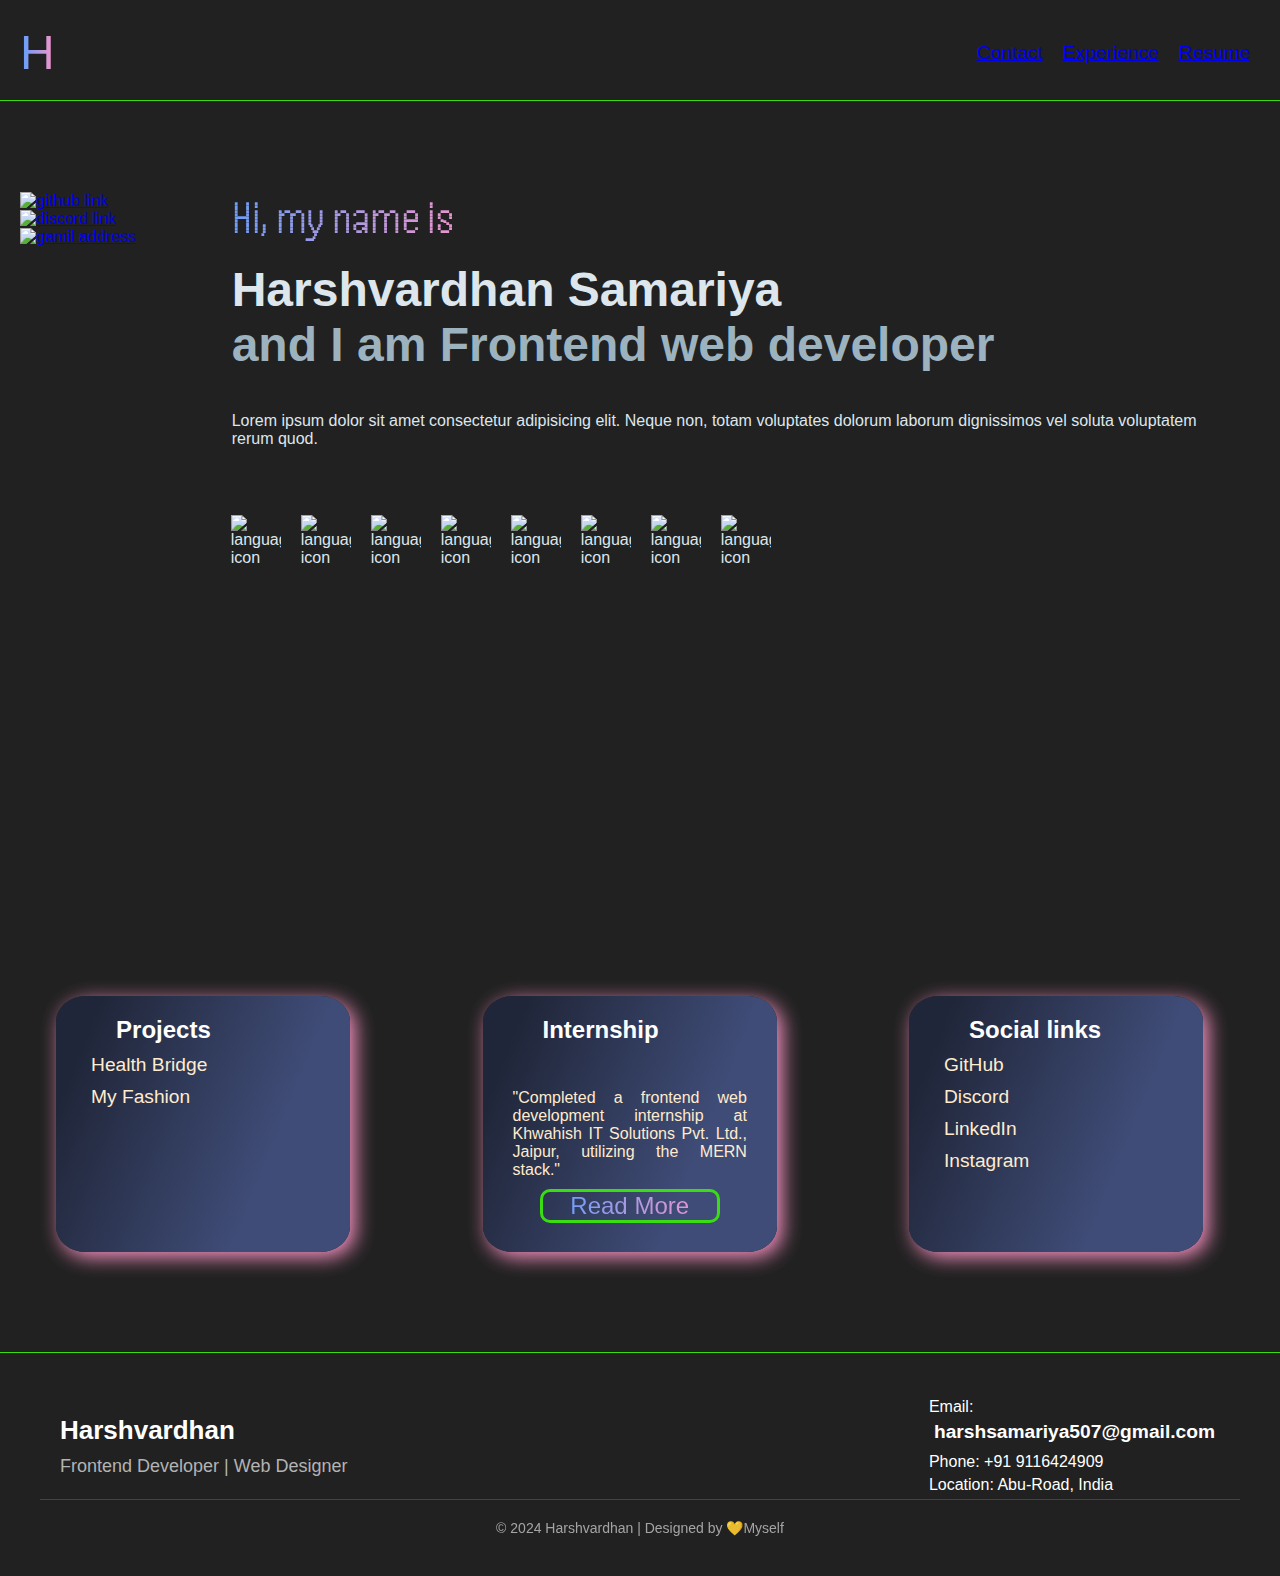
==== index.html @ d90b945e "index.html" ====
<!DOCTYPE html>
<html lang="en">

<head>
  <meta charset="UTF-8" />
  <meta name="viewport" content="width=device-width, initial-scale=1.0" />
  <title>Harshvardhan</title>
  <link rel="stylesheet" href="style.css">
  <link rel="apple-touch-icon" sizes="180x180" href="image//apple-touch-icon.png">
  <link rel="icon" type="image/png" sizes="32x32" href="/favicon-32x32.png">
  <link rel="icon" type="image/png" sizes="16x16" href="./images/favicon_package_v0.16/favicon-16x16.png">
  <link rel="manifest" href="/site.webmanifest">
  <link rel="mask-icon" href="/safari-pinned-tab.svg" color="#5bbad5">
  <meta name="msapplication-TileColor" content="#da532c">
  <meta name="theme-color" content="#ffffff">
</head>
<div>
  <header>
    <div id="symbol">
      <p> H </p>
    </div>
    <nav>
      <!-- Hamburger icon -->
      <div class="hamburger" id="hamburger">
        <div></div>
        <div></div>
        <div></div>
      </div>
      <ul class="navUl" id="navUl">
        <!-- <li><a href="">About</a></li> -->
        <!-- <li><a href="">Projects</a></li> -->
        <li><a href="./Contact us/contact.html">Contact</a></li>
        <li><a href="/experiance.html">Experience</a></li>
        <li><a href="resume.html">Resume</a></li>
      </ul>     
    </nav>
  </header>
  <div class="main">
    <div class="social_bar">
      <div>
        <a href="https://github.com/Bharatpanther" target="_blank"><img src="./images/github.png" alt="github link"></a>
        <br />
        <a href="https://discordapp.com/users/1246339924513390693" target="_blank"><img src="./images/discord.png"
            alt="discord link"></a>
        <br />
        <a href="mailto:harshsamariya507@gmail.com" target="_blank"><img src="./images/gmail.png"
            alt=" gamil address"></a>
        <br />
      </div>
    </div>
    <div class="intro">
      <p> <span class="f_line">Hi, my name is </span> </p>
      <br>
      <h1 class="name">Harshvardhan Samariya</h1>
      <h1 class="profession">and I am Frontend web developer</h1>
      <p>
        <span class="about_me">
          Lorem ipsum dolor sit amet consectetur adipisicing elit. Neque non, totam voluptates dolorum laborum
          dignissimos vel soluta voluptatem rerum quod.
        </span>
      </p>
      <div style="display: flex; padding:0px 0px 0px 29px;">
        <img src="./images/langicon/bootstrap-5-1.svg" class="logo" alt="language icon" >
        <img src="./images/langicon/css-3.svg" class="logo" alt="language icon" >
        <img src="./images/langicon/github-icon-1.svg" class="logo" alt="language icon" >
        <img src="./images/langicon/html5-2.svg" class="logo" alt="language icon" >
        <img src="./images/langicon/nodejs.svg" class="logo" alt="language icon" >
        <img src="./images/langicon/react-native-1.svg" class="logo" alt="language icon" >
        <img src="./images/langicon/tailwind-css-2.svg" class="logo" alt="language icon" >
        <img src="./images/langicon/javascript-1.svg" class="logo" alt="language icon" >
      </div>
    </div>
  </div>
  <div class="container" >
    <div class="card">
      <h1>Projects</h1>
      <p>
        <a href="https://github.com/Bharatpanther/Health-bridge-main/tree/main/Health-bridge-main">Health Bridge</a>
        <a href="https://github.com/Bharatpanther/Myfashion-main">My Fashion</a>
      </p>
    </div>
    <div class="card ">
      <h1>Internship</h1>
      <p >"Completed a frontend web development internship at Khwahish IT Solutions Pvt. Ltd., Jaipur, utilizing the MERN stack."</p>
      <button class="btn"  >Read More</button>
    </div>
    <div class="card">
      <h1>Social links</h1>
      <p>
        <a href="https://github.com/Bharatpanther">GitHub</a>
        <a href="https://discordapp.com/users/harshu_18122_22987">Discord</a>
        <a href="https://www.linkedin.com/in/harshvardhan-samariya-307a82262">LinkedIn</a>
        <!-- <a href="">LeetCode</a> -->
        <a href="https://www.instagram.com/harsh._.sm/">Instagram</a>
      </p>
    </div>
  </div>

  <footer>
    <div class="footer-container">
      <div class="footer-about">
        <h3>Harshvardhan</h3>
        <p>Frontend Developer | Web Designer</p>
      </div>
      <div class="footer-contact">
        <p>Email: <a href="mailto:harshsamariya507@gmail.com">harshsamariya507@gmail.com</a></p>
        <p>Phone: +91 9116424909</p>
        <p>Location: Abu-Road, India</p>
      </div>
    </div>
    <div class="footer-bottom">
      <p>&copy; 2024 Harshvardhan | Designed by 💛Myself</p>
    </div>
  </footer>

  </body>
  <script>
    document.querySelector('.btn').addEventListener('click', function(){
        window.location.href='./int/internship.html'
    } );

    const hamburger = document.getElementById('hamburger');
  const navUl = document.getElementById('navUl');

  hamburger.addEventListener('click', function() {
    navUl.classList.toggle('active');
  });

   
  </script>

  
  </html>
---- style.css ----
@import url('https://fonts.googleapis.com/css2?family=Handjet:wght@100..900&display=swap');


* {
    margin: 0;
    padding: 0;
    box-sizing: border-box;
}

body {
    background-color: #212121;
    font-family: Arial, sans-serif;
    color: var(--primary-color);
}

:root {
    --primary-color: #DDE6ED;
    --second-color: #9DB2BF;
    --primary-bg-color: #212121;
    --high-light-color: #03C988;
    --border: #03C988;
}

/* Symbol Styling */
#symbol p {
    font-size: 48px;
    margin: 0;
    padding: 0;
    background: linear-gradient(to right, #599fff, #fd94c6);
    background-clip: text ;
    color: transparent;

}

/* Header Styling */
header {
    display: flex;
    justify-content: space-between;
    align-items: center;
    padding: 20px;
    border-bottom: 1px solid #39dd11;
    background-color: var(--primary-bg-color);
    position: sticky;
    top: 5px;
}

/* Navigation List (Hidden on Mobile) */
nav ul {
    display: flex;
    list-style: none;
}

nav ul li {
    font-size: 1.2em;
    margin: 0 10px;    
}

li :visited{ 
    color: var(--primary-color);
}

li :hover {
    color: var(--high-light-color);
  }

/* Hamburger Icon (Hidden on Desktop) */
.hamburger {
    display: none;
    cursor: pointer;
    flex-direction: column;
    justify-content: center;
    align-items: center;
    width: 35px;
    height: 30px;
}

.hamburger div {
    width: 30px;
    height: 3px;
    background-color: var(--high-light-color);
    margin: 4px 0;
}

/* hamburger animation */
@media (max-width: 768px) {
    nav ul {
      display: none;
      flex-direction: column;
      position: absolute;
      top: 60px;
      right: 20px;
      background-color: var(--primary-bg-color);
      width: 150px;
      opacity: 0;
      visibility: hidden;
      transition: all 0.3s ease-in-out;
    }
  
    nav ul.active {
      display: flex;
      opacity: 1;
      visibility: visible;
    }
  
    .hamburger div {
      transition: all 0.3s ease-in-out;
    }
  
    .hamburger.active div:nth-child(1) {
      transform: rotate(45deg) translate(5px, 5px);
    }
  
    .hamburger.active div:nth-child(2) {
      opacity: 0;
    }
  
    .hamburger.active div:nth-child(3) {
      transform: rotate(-45deg) translate(5px, -5px);
    }
  }

  

/* logo */
.logo {
    margin: 27px 10px 10px 10px;
    height: 60px;
}

/* main div*/
.main{
    /* border: 0.5px solid #03C988; */
    height: 100vh;
    display: flex;
}


/* Social bar*/
.social_bar{
    display: block;
    height: 100vh;
    width: 200px;
    
}

.social_bar >div {
    margin-top: 50%;
}


img{
    margin-left: 20px;
    height: 50px;
    width: 50px;
}

.intro{
    margin: 95px 0px 40px 0px;
}

.f_line{
    padding: 40px;
    /* color: #03C988; */
    font-size: 48px;
    font-family: "Handjet", sans-serif;
  font-optical-sizing: auto;
  font-style: normal;
  font-variation-settings:
    "ELGR" 1,
    "ELSH" 2;
    background: linear-gradient(to right, #599fff, #fd94c6);
    background-clip: text ;
    color: transparent;
}

.about_me{
    padding: 40px;
    color: #DDE6ED;
    display: flex;
  justify-content: flex-start;
}

h1{
    font-size: xxx-large;
    padding-left: 40px;
}

.profession{
    color: #9DB2BF;
}



/* Responsive Navigation */
@media (max-width: 768px) {
    /* Show Hamburger, Hide Nav List */
    nav ul {
        display: none;
        flex-direction: column;
        position: absolute;
        top: 60px;
        right: 20px;
        background-color: var(--primary-bg-color);
        width: 150px;
    }

    nav ul.active {
        display: flex;
    }

    /* Show Hamburger Icon */
    .hamburger {
        display: flex;
    }

    nav ul li {
        font-size: 1.1em;
        margin: 10px;
    }
}



/* Card Container */
/* .container{
    display: flex;
    width: 98.4vw;
    justify-content: center;
    align-items: center;
}

.card{
    width: 23vw;
    height: 20vw;
    margin: auto;
    background: linear-gradient(112.1deg, rgb(32, 38, 57) 11.4%, rgb(63, 76, 119) 70.2%) ;
    box-shadow: 5px 5px 20px #fd94c6;
    border-radius: 10%;
}

.card > h1 {
    padding-top: 15px;
}

p > a {
    display: block;
    padding: 8px;
    margin-left: 50px;
    color: blanchedalmond;
    font-size: 1.5rem
}

.container > .card > p > a:hover {
    color: #03C988;
} */

.container {
    display: flex;
    width: 98.4vw;
    justify-content: center;
    align-items: center;
    flex-wrap: wrap;
    gap: 20px;
}

.card {
    width: 23vw;
    height: 20vw;
    margin: auto;
    background: linear-gradient(112.1deg, rgb(32, 38, 57) 11.4%, rgb(63, 76, 119) 70.2%);
    box-shadow: 5px 5px 20px #fd94c6;
    border-radius: 10%;
    transition: transform 0.3s ease;
    display: flex;
    flex-direction: column;
    /* justify-content: space-between; */
    padding: 20px;
    overflow: hidden;
}


/* internship btn  */
.btn {
    background: linear-gradient(to right, #599fff, #fd94c6);
    background-clip: text ;
    color: transparent;
    font-size:x-large;
    border: none;
    margin:auto;
    border: solid#39dd11;
    border-radius: 10px;
    width: 180px;
}

.btn:hover {
    cursor: pointer;
    border: solid rgb(125, 234, 231);
    transform: scale(1.05);
}

.card:nth-child(2) >p {
    text-align: justify;
    padding-top: 40px;
    color: blanchedalmond;

  }

.card:hover {
    transform: scale(1.05);
    border: solid rgb(125, 234, 231);
    border-radius: 10px;
}

.card > h1 {
    text-align: left;
    color: white;
    font-size: 1.5rem;
    margin-bottom: 5px; /* Reduced gap between heading and paragraph */
}

.card > p {
    max-height: 180px;
    overflow-y: auto;
    margin: 0; /* Removed any default margin */
    padding: 0 10px;
}

p > a {
    display: block;
    padding: 5px;
    text-align: left;
    color: blanchedalmond;
    font-size: 1.2rem;
    text-decoration: none;
    word-wrap: break-word;
}

.container > .card > p > a:hover {
    color: #03C988;
}

/* Responsive design for smaller screens */
@media (max-width: 1024px) {
    .card {
        width: 40vw;
        height: 30vw;
    }

    p > a {
        font-size: 1.3rem;
    }
}

@media (max-width: 768px) {
    .card {
        width: 50vw;
        height: 55vw;
    }

    p > a {
        font-size: 1.1rem;
        margin-left: 0;
    }

    .card > p {
        max-height: 180px;
    }
}

@media (max-width: 480px) {
    .card {
        width: 80vw;
        height: 90vw;
    }

    p > a {
        font-size: 1rem;
    }

    .card > p {
        max-height: 170px;
    }
}

@media (max-width: 480px) {
    body, html {
      overflow-x: hidden; /* Prevent horizontal sliding */
    }
  
    .main {
      height: 100vh; /* Ensure the main content fits within the viewport */
      overflow-y: hidden; /* Prevent vertical sliding on the main section */
    }
  
    .intro {
      margin-bottom: 0; /* Prevent bottom margin from pushing content */
    }
  
    .container, .footer-container {
      overflow: hidden; /* Ensure no containers overflow */
    }
  }
  





/* Footer Container */
footer {
    border-top: 1px solid #39dd11;
    margin-top: 100px;
    background-color: var(--primary-bg-color);
    color: #ffffff;
    padding: 40px 0;
    font-family: 'Arial', sans-serif;
  }
  
  .footer-container {
    display: flex;
    justify-content: space-between;
    align-items: center;
    max-width: 1200px;
    margin: 0 auto;
    padding: 0 20px;
    border-bottom: 1px solid #444;
  }
  
  /* Footer About */
  .footer-about h3 {
    font-size: 26px;
    margin-bottom: 10px;
  }
  
  .footer-about p {
    font-size: 18px;
    color: #b3b3b3;
  }
  
  /* Footer Contact */
  .footer-contact p {
    font-size: 16px;
    margin: 5px 0;
  }
  
  .footer-contact a {
    color: #ffffff;
    text-decoration: none;
    font-weight: bold;
  }
  
  .footer-contact a:hover {
    color: #ff9800;
    transition: color 0.3s ease;
  }
  
  /* Footer Bottom */
  .footer-bottom {
    text-align: center;
    margin-top: 20px;
    font-size: 14px;
    color: #b3b3b3;
    opacity: 0.9;
  }
  
  .footer-bottom p {
    margin: 0;
  }
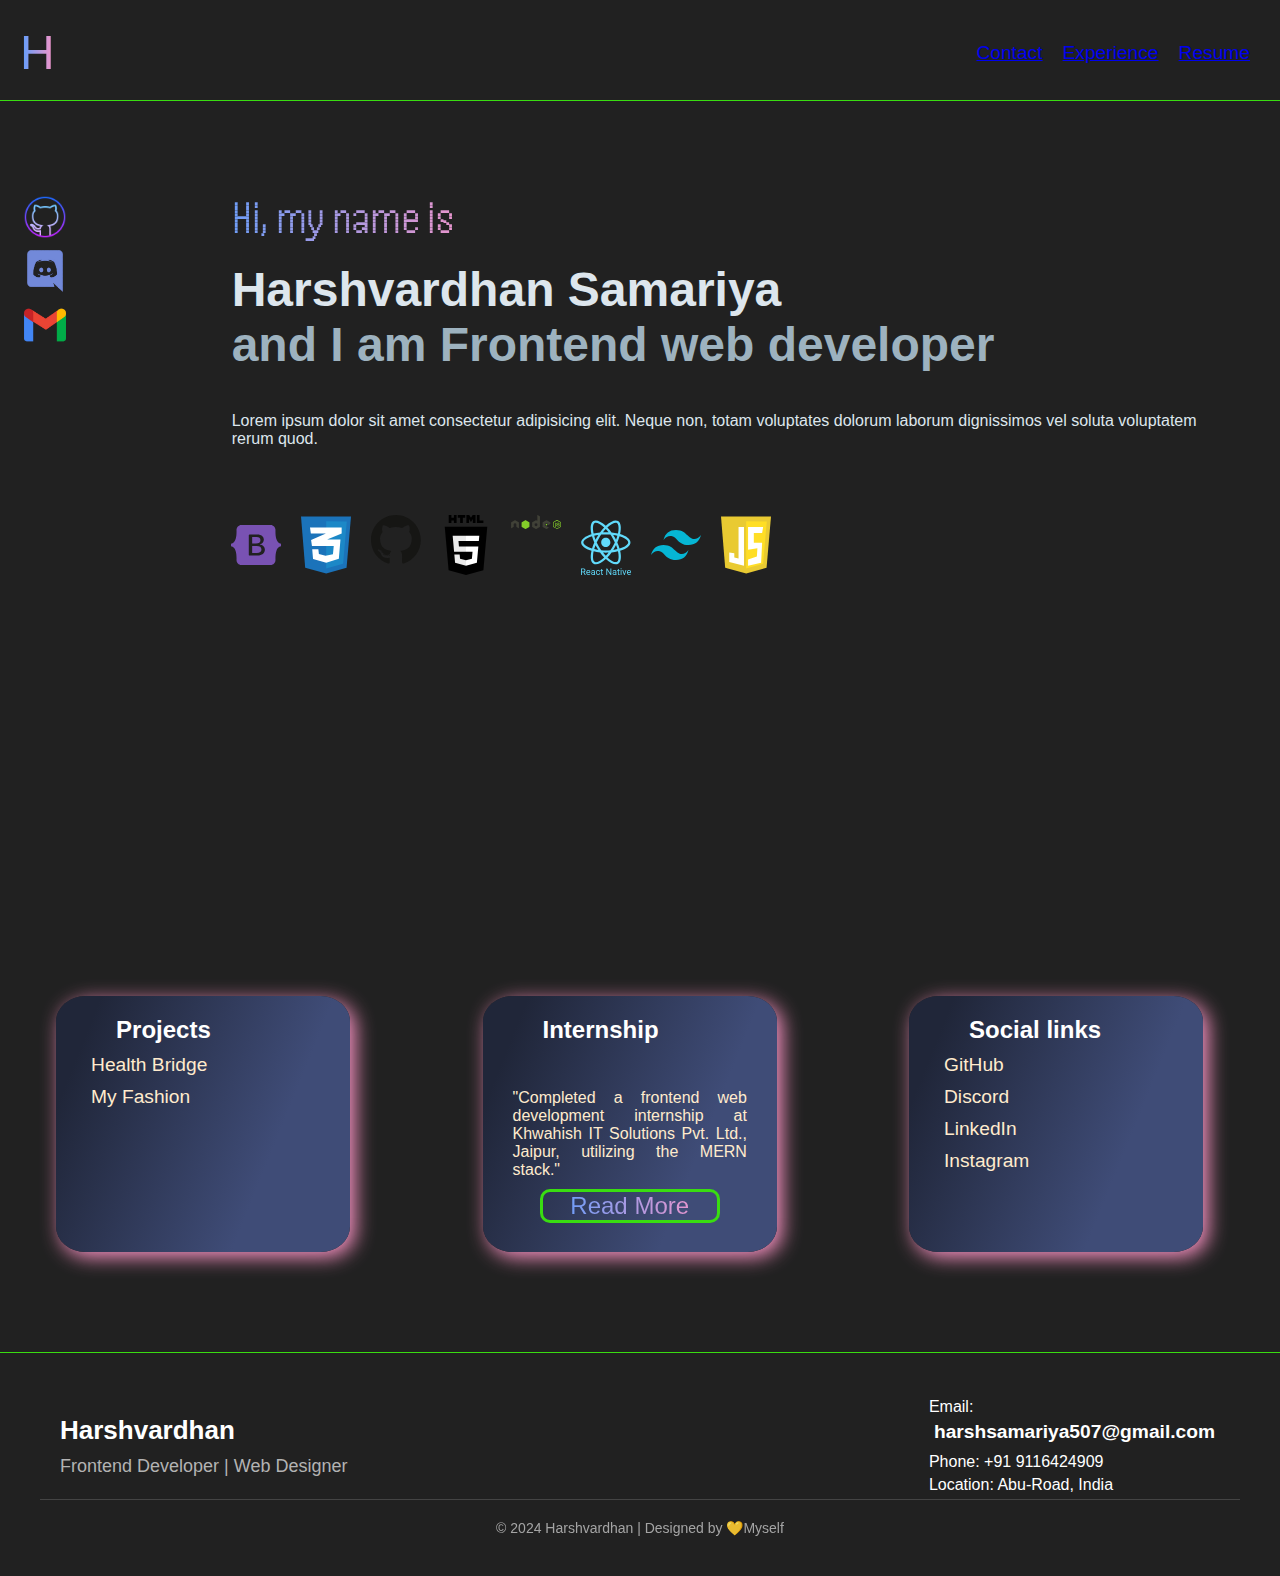
==== commit 50babee1: "index.html" ====
--- a/index.html
+++ b/index.html
@@ -30,7 +30,7 @@
         <!-- <li><a href="">About</a></li> -->
         <!-- <li><a href="">Projects</a></li> -->
         <li><a href="./Contact us/contact.html">Contact</a></li>
-        <li><a href="/experiance.html">Experience</a></li>
+        <li><a href="experiance.html">Experience</a></li>
         <li><a href="resume.html">Resume</a></li>
       </ul>     
     </nav>
